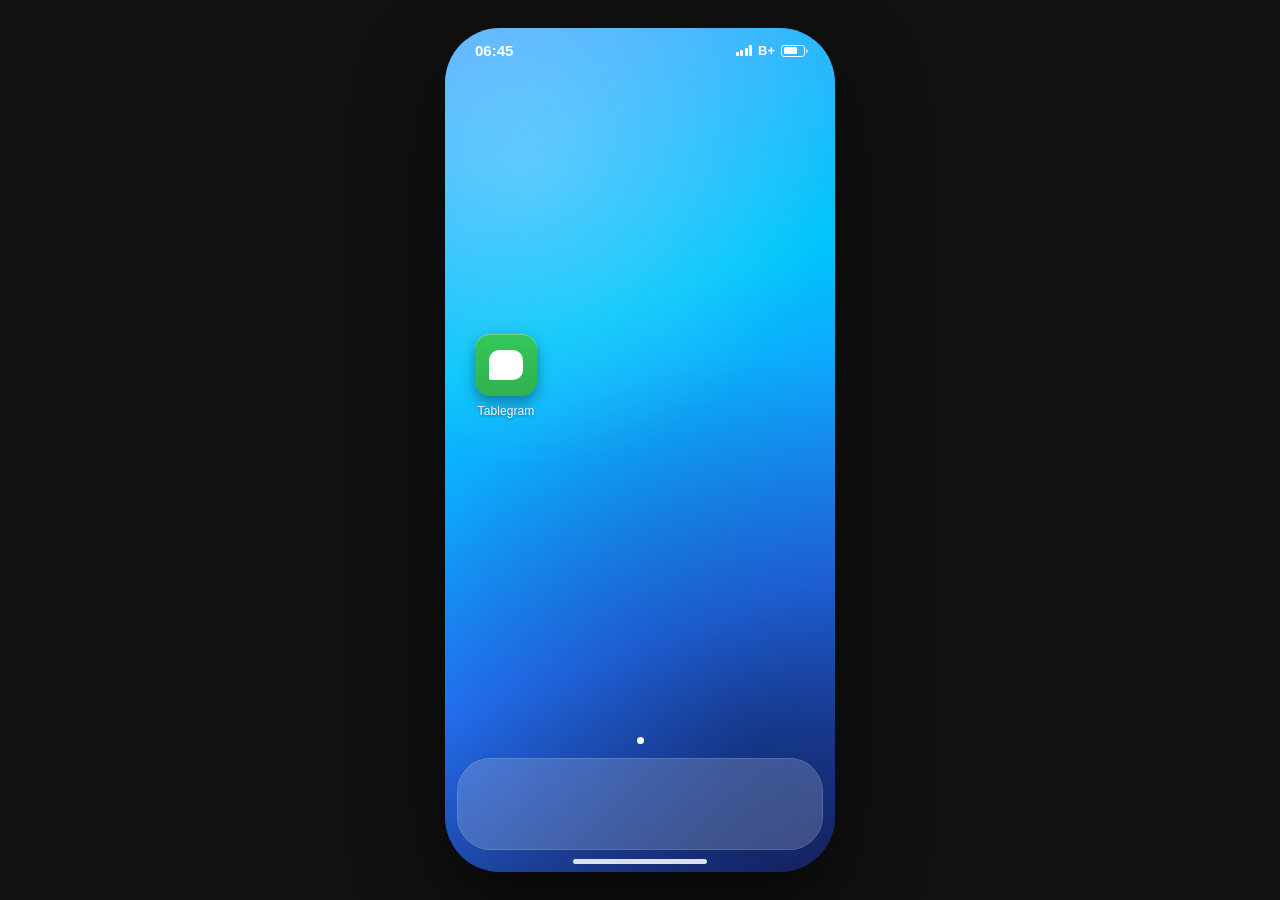
==== phone/index.html @ 02684fce "Initial commit" ====
<!doctype html>
<html lang="de">
  <head>
    <meta charset="UTF-8" />
    <meta name="viewport" content="width=device-width, initial-scale=1.0" />
    <title>OSGreSQL</title>
    <link rel="stylesheet" href="./app.css" />
  </head>
  <body>
    <div class="iphone">
      <div class="statusbar">
        <span>9:41</span>
        <div class="icons">
          <span class="signal"><span></span><span></span><span></span><span></span></span>
          <span>B+</span>
          <span class="battery"></span>
        </div>
      </div>

      <div class="home-screen">
        <div class="grid">
          <div class="app">
            <div class="app-icon" title="Chat" onclick="openTablegram()">
              <div class="chat-glyph">
                <div class="bubble"></div>
              </div>
            </div>
            <span class="app-label">Tablegram</span>
          </div>
        </div>
      </div>

      <!-- Tablegram App -->
      <div class="tablegram-app" id="tablegramApp">
        <div class="tablegram-header">
          <span style="margin-left: 20px;">Tablegram</span>
        </div>
        
        <div class="tablegram-search">
          <input type="text" id="contactSearch" placeholder="Search Contacts..." />
        </div>
        
        <div class="tablegram-chats">
          <ul class="tablegram-chat-list" id="chatList">
            <li class="tablegram-chat-item" onclick="openArthurChat()">
              <div class="tablegram-avatar" style="background-image: url('arthur_head.png'); background-size: cover; background-position: center; background-color: transparent; color: transparent;"></div>
              <div class="tablegram-chat-info">
                <div class="tablegram-chat-name">Arthur</div>
                <div class="tablegram-chat-preview">NULL</div>
              </div>
              <div class="tablegram-chat-time">15:21</div>
            </li>
          </ul>
        </div>
      </div>

      <!-- Arthur Chat -->
      <div class="arthur-chat" id="arthurChat">
        <div class="arthur-chat-header">
          <button class="back-button" onclick="closeArthurChat()">←</button>
          <span>Arthur</span>
          <button class="hamburger-menu" onclick="toggleHamburgerMenu()">☰</button>
          <div class="hamburger-dropdown" id="hamburgerMenu">
            <div class="hamburger-item" onclick="emptyChat()">TRUNCATE Chat</div>
          </div>
        </div>
        <div class="arthur-chat-messages" id="arthurMessages"></div>
        <div class="arthur-chat-input">
          <button class="camera-button" title="Kamera" onclick="openCamera()">📷</button>
          <input type="text" id="messageInput" placeholder="INSERT Message..." />
          <button class="send-button" onclick="sendMessage()">▶</button>
        </div>
      </div>

      <div class="page-dots">
        <span class="active"></span>
      </div>

      <div class="dock"></div>
      <div class="home-indicator"></div>
    </div>

    <script src="app.js"></script>
  </body>
</html>
---- phone/app.css ----
/* Reset */
* {
  margin: 0;
  padding: 0;
  box-sizing: border-box;
}

body {
  height: 100vh;
  display: flex;
  justify-content: center;
  align-items: center;
  background: #111;
  font-family: -apple-system, "SF Pro Text", "Helvetica Neue", Arial, sans-serif;
}

/* iPhone-Rahmen */
.iphone {
  position: relative;
  width: 390px;
  height: 844px;
  border-radius: 55px;
  box-shadow: 0 30px 80px rgba(0, 0, 0, 0.6);
  overflow: hidden;
  background: linear-gradient(160deg, #4facfe 0%, #00c6fb 35%, #2575fc 70%, #1a2a6c 100%);
}

/* Wallpaper-Atmosphäre */
.iphone::before {
  content: "";
  position: absolute;
  inset: 0;
  background:
    radial-gradient(circle at 20% 15%, rgba(255, 255, 255, 0.25), transparent 40%),
    radial-gradient(circle at 80% 85%, rgba(0, 0, 40, 0.35), transparent 50%);
  pointer-events: none;
}

/* Statusbar */
.statusbar {
  position: relative;
  display: flex;
  justify-content: space-between;
  align-items: center;
  padding: 14px 30px 0;
  color: #fff;
  font-size: 15px;
  font-weight: 600;
}

.statusbar .icons {
  display: flex;
  gap: 6px;
  align-items: center;
  font-size: 13px;
}

.battery {
  display: inline-block;
  width: 24px;
  height: 12px;
  border: 1.5px solid rgba(255, 255, 255, 0.9);
  border-radius: 3px;
  position: relative;
}

.battery::after {
  content: "";
  position: absolute;
  right: -4px;
  top: 3.5px;
  width: 2px;
  height: 4px;
  border-radius: 0 2px 2px 0;
  background: rgba(255, 255, 255, 0.6);
}

.battery::before {
  content: "";
  position: absolute;
  inset: 1.5px;
  width: 60%;
  background: #fff;
  border-radius: 1.5px;
}

.signal {
  display: inline-flex;
  align-items: flex-end;
  gap: 1.5px;
  height: 11px;
}

.signal span {
  width: 3px;
  background: #fff;
  border-radius: 1px;
}

.signal span:nth-child(1) { height: 4px; }
.signal span:nth-child(2) { height: 6px; }
.signal span:nth-child(3) { height: 8px; }
.signal span:nth-child(4) { height: 11px; }

/* Home-Screen-Grid */
.home-screen {
  position: relative;
  height: calc(100% - 210px);
  display: flex;
  flex-direction: column;
  justify-content: center;
  align-items: center;
  padding: 40px 24px;
}

.grid {
  display: grid;
  grid-template-columns: repeat(4, 1fr);
  gap: 28px 22px;
  justify-items: center;
}

/* App-Icon */
.app {
  display: flex;
  flex-direction: column;
  align-items: center;
  gap: 8px;
  width: 74px;
}

.app-icon {
  width: 62px;
  height: 62px;
  border-radius: 15px;
  background: linear-gradient(180deg, #34c759 0%, #30b14e 100%);
  box-shadow:
    0 6px 14px rgba(0, 0, 0, 0.35),
    inset 0 1px 0 rgba(255, 255, 255, 0.3);
  display: flex;
  align-items: center;
  justify-content: center;
  position: relative;
  cursor: pointer;
  transition: transform 0.15s ease;
}

.app-icon:active {
  transform: scale(0.9);
}

/* Chat-Symbol im Icon */
.chat-glyph {
  width: 34px;
  height: 30px;
  position: relative;
}

.chat-glyph .bubble {
  position: absolute;
  inset: 0;
  background: #fff;
  border-radius: 10px 10px 10px 2px;
}

.app-label {
  color: #fff;
  font-size: 12px;
  font-weight: 400;
  text-shadow: 0 1px 3px rgba(0, 0, 0, 0.4);
  letter-spacing: 0.1px;
}

/* Tablegram App */
.tablegram-app {
  position: absolute;
  top: 0;
  left: 0;
  right: 0;
  bottom: 0;
  background: #e5ddd5;
  display: none;
  flex-direction: column;
  font-family: 'Helvetica Neue', Helvetica, Arial, sans-serif;
}

.tablegram-app.active {
  display: flex;
}

.tablegram-header {
  background: #4b68e8;
  color: white;
  padding: 12px 16px;
  display: flex;
  justify-content: space-between;
  align-items: center;
  font-size: 19px;
  font-weight: 600;
}

.tablegram-header .icons {
  display: flex;
  gap: 20px;
  font-size: 20px;
}

.tablegram-search {
  background: #f0f0f0;
  padding: 10px 16px;
  border-bottom: 1px solid #d9d9d9;
}

.tablegram-search input {
  width: 100%;
  padding: 8px 12px;
  border: none;
  border-radius: 20px;
  background: white;
  font-size: 15px;
  outline: none;
}

.tablegram-chats {
  flex: 1;
  overflow-y: auto;
  min-height: 0;
}

.tablegram-chat-list {
  list-style: none;
}

.tablegram-chat-item {
  display: flex;
  align-items: center;
  padding: 12px 16px;
  border-bottom: 1px solid #d9d9d9;
  cursor: pointer;
  background: white;
}

.tablegram-chat-item:hover {
  background: #f5f5f5;
}

.tablegram-chat-item.active {
  background: #d4dfff;
}

.tablegram-avatar {
  width: 50px;
  height: 50px;
  border-radius: 50%;
  background: #4b68e8;
  color: white;
  display: flex;
  align-items: center;
  justify-content: center;
  font-size: 20px;
  font-weight: bold;
  margin-right: 12px;
  flex-shrink: 0;
}

.tablegram-chat-info {
  flex: 1;
  min-width: 0;
}

.tablegram-chat-name {
  font-size: 17px;
  font-weight: 600;
  color: #000;
  margin-bottom: 2px;
}

.tablegram-chat-preview {
  font-size: 14px;
  color: #666;
  white-space: nowrap;
  overflow: hidden;
  text-overflow: ellipsis;
}

.tablegram-chat-time {
  font-size: 12px;
  color: #666;
  text-align: right;
  margin-left: 8px;
}

/* Hide home screen when app is open */
.home-screen.hidden {
  display: none;
}

.statusbar.hidden {
  display: none;
}

.page-dots.hidden {
  display: none;
}

.dock.hidden {
  display: none;
}

.home-indicator.hidden {
  display: none;
}

/* Arthur Chat */
.arthur-chat {
  position: absolute;
  top: 0;
  left: 0;
  right: 0;
  bottom: 0;
  display: none;
  flex-direction: column;
  font-family: 'Helvetica Neue', Helvetica, Arial, sans-serif;
}

.arthur-chat.active {
  display: flex;
}

.arthur-chat-header {
  background: #4b68e8;
  color: white;
  padding: 12px 16px;
  display: flex;
  align-items: center;
  font-size: 19px;
  font-weight: 600;
  position: relative;
  overflow: visible;
}

.arthur-chat-header .back-button {
  background: none;
  border: none;
  color: white;
  font-size: 24px;
  cursor: pointer;
  margin-right: 12px;
  padding: 4px 8px;
}

.hamburger-menu {
  background: none;
  border: none;
  color: white;
  font-size: 24px;
  cursor: pointer;
  padding: 8px;
  margin-left: auto;
  position: relative;
}

.hamburger-dropdown {
  position: absolute;
  top: 100%;
  right: 16px;
  background: white;
  border-radius: 12px;
  box-shadow: 0 4px 12px rgba(0, 0, 0, 0.15);
  min-width: 150px;
  display: none;
  z-index: 100;
  overflow: hidden;
}

.hamburger-dropdown.active {
  display: block;
}

.hamburger-item {
  padding: 12px 16px;
  font-size: 15px;
  cursor: pointer;
  color: #333;
}

.hamburger-item:hover {
  background: #f5f5f5;
}

.arthur-chat-messages {
  flex: 1;
  overflow-y: auto;
  padding: 16px;
  background: rgba(255, 255, 255, 0.85);
  backdrop-filter: blur(10px);
}

.arthur-chat-message {
  max-width: 70%;
  padding: 12px 16px;
  border-radius: 18px;
  margin-bottom: 8px;
  font-size: 16px;
  line-height: 1.4;
}

.arthur-chat-message.sent {
  background: #4b68e8;
  color: white;
  margin-left: auto;
  border-bottom-right-radius: 4px;
}

.arthur-chat-input {
  display: flex;
  align-items: center;
  padding: 12px 16px;
  background: rgba(255, 255, 255, 0.9);
  border-top: 1px solid rgba(0, 0, 0, 0.1);
  gap: 12px;
  backdrop-filter: blur(10px);
}

.arthur-chat-input input {
  flex: 1;
  padding: 10px 14px;
  border: none;
  border-radius: 20px;
  background: white;
  font-size: 15px;
  outline: none;
}

.arthur-chat-input button {
  border: none;
  font-size: 16px;
  cursor: pointer;
  padding: 8px;
}

.camera-button {
  font-size: 24px;
  color: #4b68e8;
}

.send-button {
  background: #007AFF;
  color: white;
  padding: 10px 16px;
  border-radius: 20px;
  font-size: 15px;
}

/* Chat images */
.chat-image {
  max-width: 200px;
  max-height: 200px;
  border-radius: 8px;
  cursor: pointer;
  transition: transform 0.2s;
}

.chat-image:hover {
  transform: scale(1.05);
}

.arthur-chat-message img {
  display: block;
  margin-top: 4px;
}

/* Dock */
.dock {
  position: absolute;
  bottom: 22px;
  left: 12px;
  right: 12px;
  height: 92px;
  border-radius: 34px;
  background: rgba(255, 255, 255, 0.18);
  backdrop-filter: blur(20px);
  -webkit-backdrop-filter: blur(20px);
  box-shadow: inset 0 0 0 0.5px rgba(255, 255, 255, 0.25);
}

/* Page dots */
.page-dots {
  position: absolute;
  bottom: 128px;
  left: 0;
  right: 0;
  display: flex;
  justify-content: center;
  gap: 8px;
}

.page-dots span {
  width: 7px;
  height: 7px;
  border-radius: 50%;
  background: rgba(255, 255, 255, 0.4);
}

.page-dots span.active {
  background: #fff;
}

/* Home indicator */
.home-indicator {
  position: absolute;
  bottom: 8px;
  left: 50%;
  transform: translateX(-50%);
  width: 134px;
  height: 5px;
  border-radius: 3px;
  background: rgba(255, 255, 255, 0.85);
}
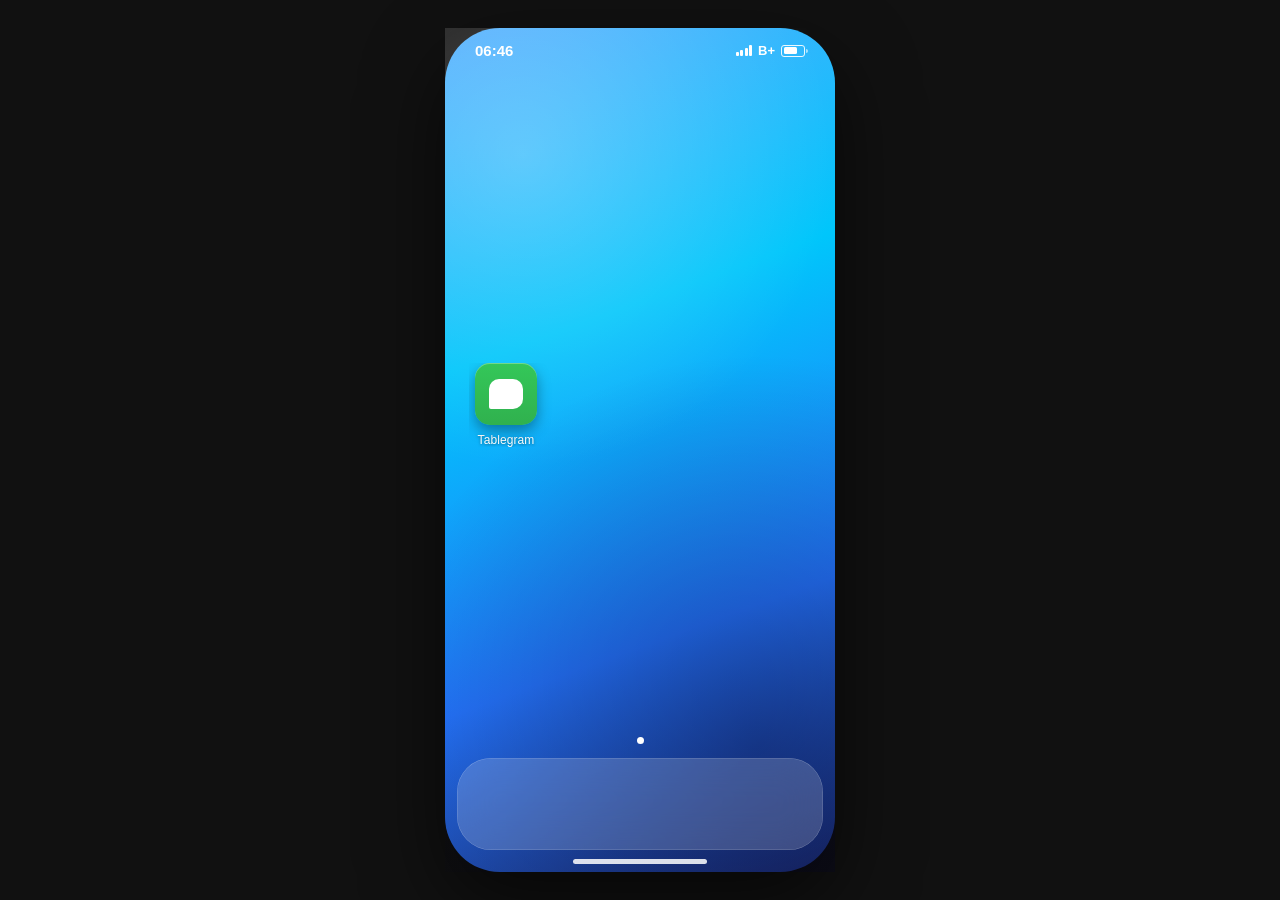
==== commit e3450979: "App design" ====
--- a/phone/index.html
+++ b/phone/index.html
@@ -2,18 +2,18 @@
 <html lang="de">
   <head>
     <meta charset="UTF-8" />
-    <meta name="viewport" content="width=device-width, initial-scale=1.0" />
+    <meta name="viewport" content="width=device-width, height=device-height, initial-scale=1.0, maximum-scale=1.0, user-scalable=no" />
     <title>OSGreSQL</title>
     <link rel="stylesheet" href="./app.css" />
   </head>
   <body>
     <div class="iphone">
       <div class="statusbar">
-        <span>9:41</span>
+        <span>00:00</span>
         <div class="icons">
           <span class="signal"><span></span><span></span><span></span><span></span></span>
           <span>B+</span>
-          <span class="battery"></span>
+          <span class="battery" onclick="location.reload(true)"></span>
         </div>
       </div>
 
@@ -27,6 +27,14 @@
             </div>
             <span class="app-label">Tablegram</span>
           </div>
+          <!--<div class="app">
+            <div class="app-icon" title="Refresh" onclick="javascript:location.reload(true)">
+              <div class="chat-glyph">
+                <div class="bubble"></div>
+              </div>
+            </div>
+            <span class="app-label">Refresh</span>
+          </div>-->
         </div>
       </div>
 
--- a/phone/app.css
+++ b/phone/app.css
@@ -5,24 +5,41 @@
   box-sizing: border-box;
 }
 
+html, body {
+  height: 100%;
+  width: 100%;
+  margin: 0;
+  padding: 0;
+}
+
 body {
-  height: 100vh;
   display: flex;
   justify-content: center;
   align-items: center;
   background: #111;
   font-family: -apple-system, "SF Pro Text", "Helvetica Neue", Arial, sans-serif;
+  overflow: visible;
+  overscroll-behavior: none;
+  min-height: 100vh;
+  min-width: 100vw;
 }
 
 /* iPhone-Rahmen */
 .iphone {
   position: relative;
-  width: 390px;
-  height: 844px;
+  width: 100vw;
+  height: 100vh;
+  max-width: 390px;
+  max-height: 844px;
   border-radius: 55px;
   box-shadow: 0 30px 80px rgba(0, 0, 0, 0.6);
-  overflow: hidden;
+  overflow: visible;
   background: linear-gradient(160deg, #4facfe 0%, #00c6fb 35%, #2575fc 70%, #1a2a6c 100%);
+  margin: 0 auto;
+}
+
+* {
+  box-sizing: border-box;
 }
 
 /* Wallpaper-Atmosphäre */
@@ -104,13 +121,17 @@
 
 /* Home-Screen-Grid */
 .home-screen {
-  position: relative;
-  height: calc(100% - 210px);
+  position: absolute;
+  top: 0;
+  left: 0;
+  right: 0;
+  bottom: 0;
   display: flex;
   flex-direction: column;
   justify-content: center;
   align-items: center;
-  padding: 40px 24px;
+  padding: 40px 24px 130px;
+  overflow: hidden;
 }
 
 .grid {
@@ -118,6 +139,7 @@
   grid-template-columns: repeat(4, 1fr);
   gap: 28px 22px;
   justify-items: center;
+  overflow: hidden;
 }
 
 /* App-Icon */
@@ -182,6 +204,7 @@
   display: none;
   flex-direction: column;
   font-family: 'Helvetica Neue', Helvetica, Arial, sans-serif;
+  overflow: hidden;
 }
 
 .tablegram-app.active {
@@ -197,6 +220,7 @@
   align-items: center;
   font-size: 19px;
   font-weight: 600;
+  flex-shrink: 0;
 }
 
 .tablegram-header .icons {
@@ -209,6 +233,7 @@
   background: #f0f0f0;
   padding: 10px 16px;
   border-bottom: 1px solid #d9d9d9;
+  flex-shrink: 0;
 }
 
 .tablegram-search input {
@@ -223,12 +248,14 @@
 
 .tablegram-chats {
   flex: 1;
-  overflow-y: auto;
+  overflow: hidden;
   min-height: 0;
 }
 
 .tablegram-chat-list {
   list-style: none;
+  height: 100%;
+  overflow: hidden;
 }
 
 .tablegram-chat-item {
@@ -321,6 +348,7 @@
   display: none;
   flex-direction: column;
   font-family: 'Helvetica Neue', Helvetica, Arial, sans-serif;
+  z-index: 10;
 }
 
 .arthur-chat.active {
@@ -337,8 +365,10 @@
   font-weight: 600;
   position: relative;
   overflow: visible;
-}
-
+  flex-shrink: 0;
+}
+
+.tablegram-header .back-button,
 .arthur-chat-header .back-button {
   background: none;
   border: none;
@@ -392,8 +422,11 @@
   flex: 1;
   overflow-y: auto;
   padding: 16px;
+  padding-bottom: 76px;
   background: rgba(255, 255, 255, 0.85);
   backdrop-filter: blur(10px);
+  -webkit-overflow-scrolling: touch;
+  min-height: 0;
 }
 
 .arthur-chat-message {
@@ -413,13 +446,21 @@
 }
 
 .arthur-chat-input {
-  display: flex;
-  align-items: center;
+  display: flex !important;
+  align-items: center;
+  justify-content: space-between;
   padding: 12px 16px;
-  background: rgba(255, 255, 255, 0.9);
-  border-top: 1px solid rgba(0, 0, 0, 0.1);
+  background: white;
+  border-top: 1px solid #ccc;
   gap: 12px;
-  backdrop-filter: blur(10px);
+  height: 60px !important;
+  width: 100%;
+  position: fixed !important;
+  bottom: 0 !important;
+  left: 0 !important;
+  right: 0 !important;
+  z-index: 9999 !important;
+  box-sizing: border-box;
 }
 
 .arthur-chat-input input {
@@ -430,6 +471,7 @@
   background: white;
   font-size: 15px;
   outline: none;
+  min-height: 40px;
 }
 
 .arthur-chat-input button {
@@ -482,6 +524,8 @@
   backdrop-filter: blur(20px);
   -webkit-backdrop-filter: blur(20px);
   box-shadow: inset 0 0 0 0.5px rgba(255, 255, 255, 0.25);
+  pointer-events: none;
+  z-index: 5;
 }
 
 /* Page dots */
@@ -493,6 +537,8 @@
   display: flex;
   justify-content: center;
   gap: 8px;
+  pointer-events: none;
+  z-index: 5;
 }
 
 .page-dots span {
@@ -516,4 +562,17 @@
   height: 5px;
   border-radius: 3px;
   background: rgba(255, 255, 255, 0.85);
-}
+  pointer-events: none;
+  z-index: 5;
+}
+
+/* Responsive adjustments for mobile devices */
+@media (max-width: 390px) {
+  .iphone {
+    width: 100vw;
+    height: 100vh;
+    border-radius: 0;
+    max-width: none;
+    max-height: none;
+  }
+}
